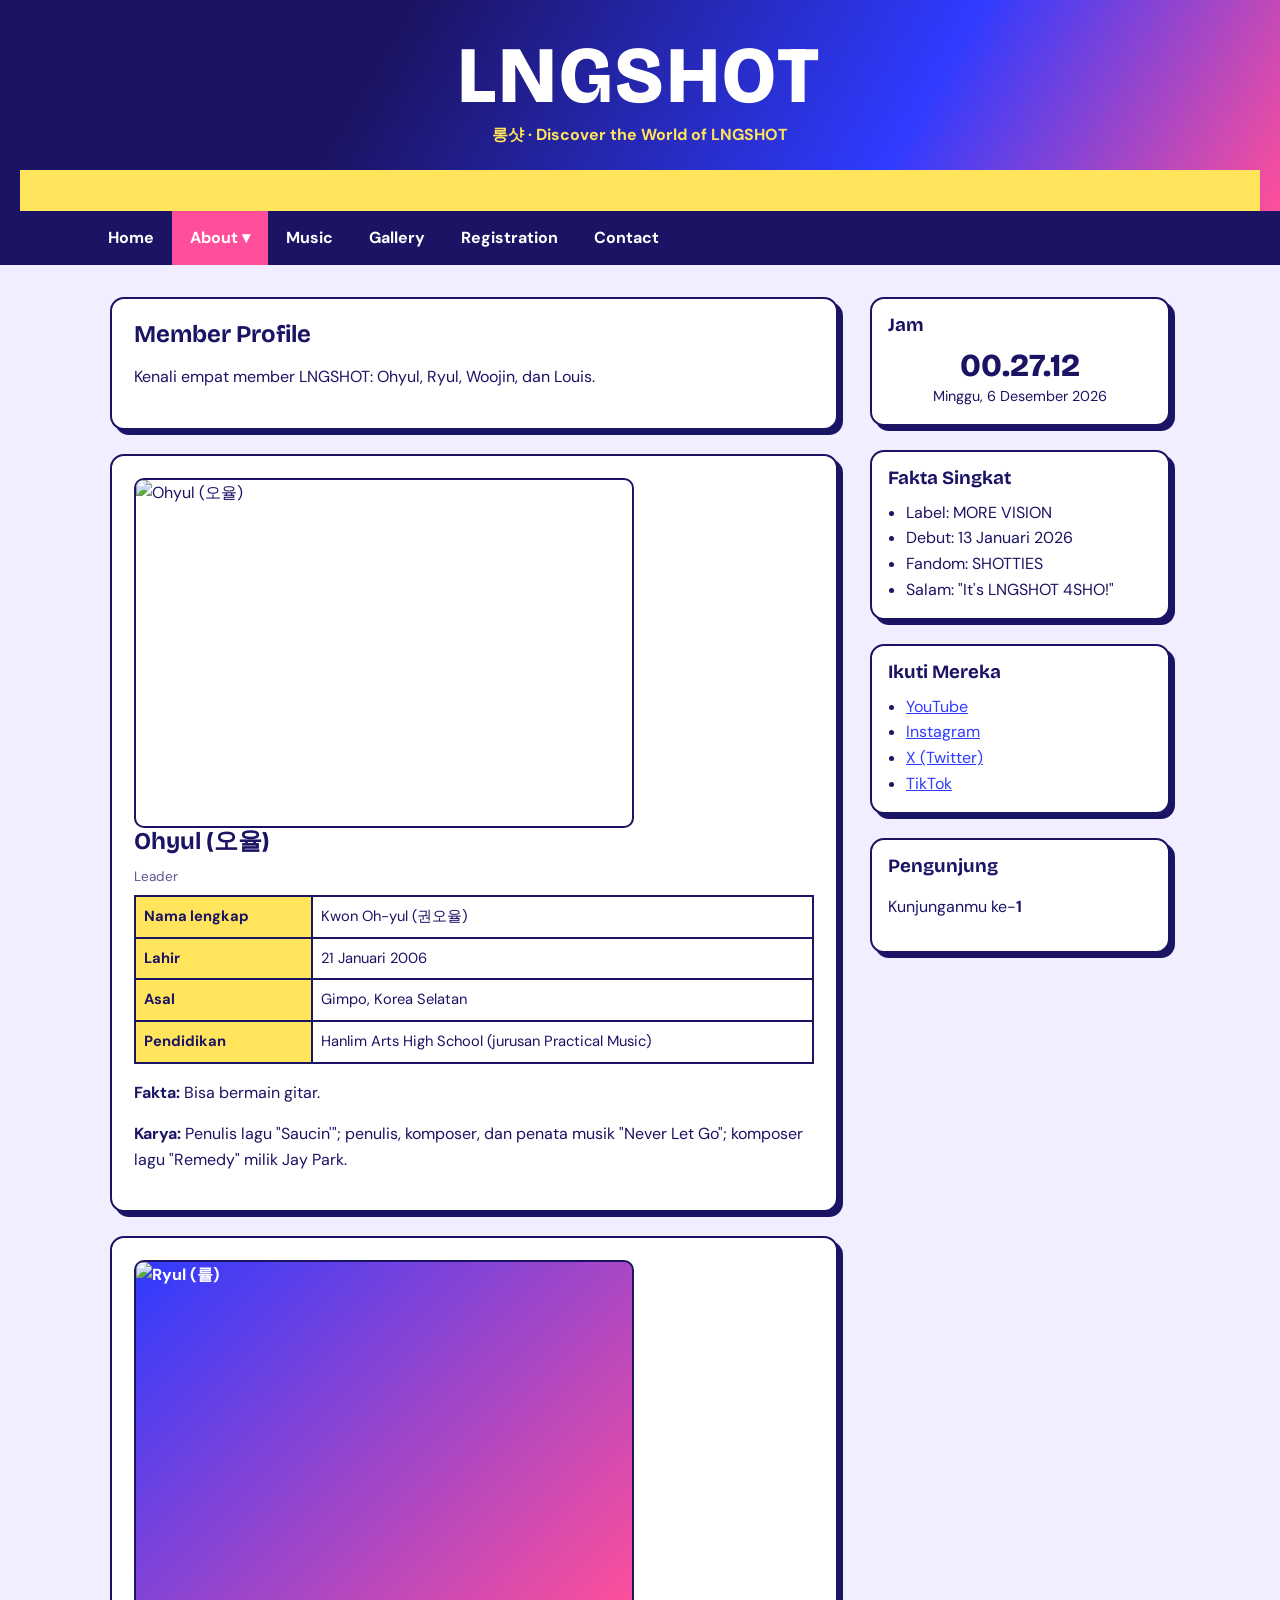
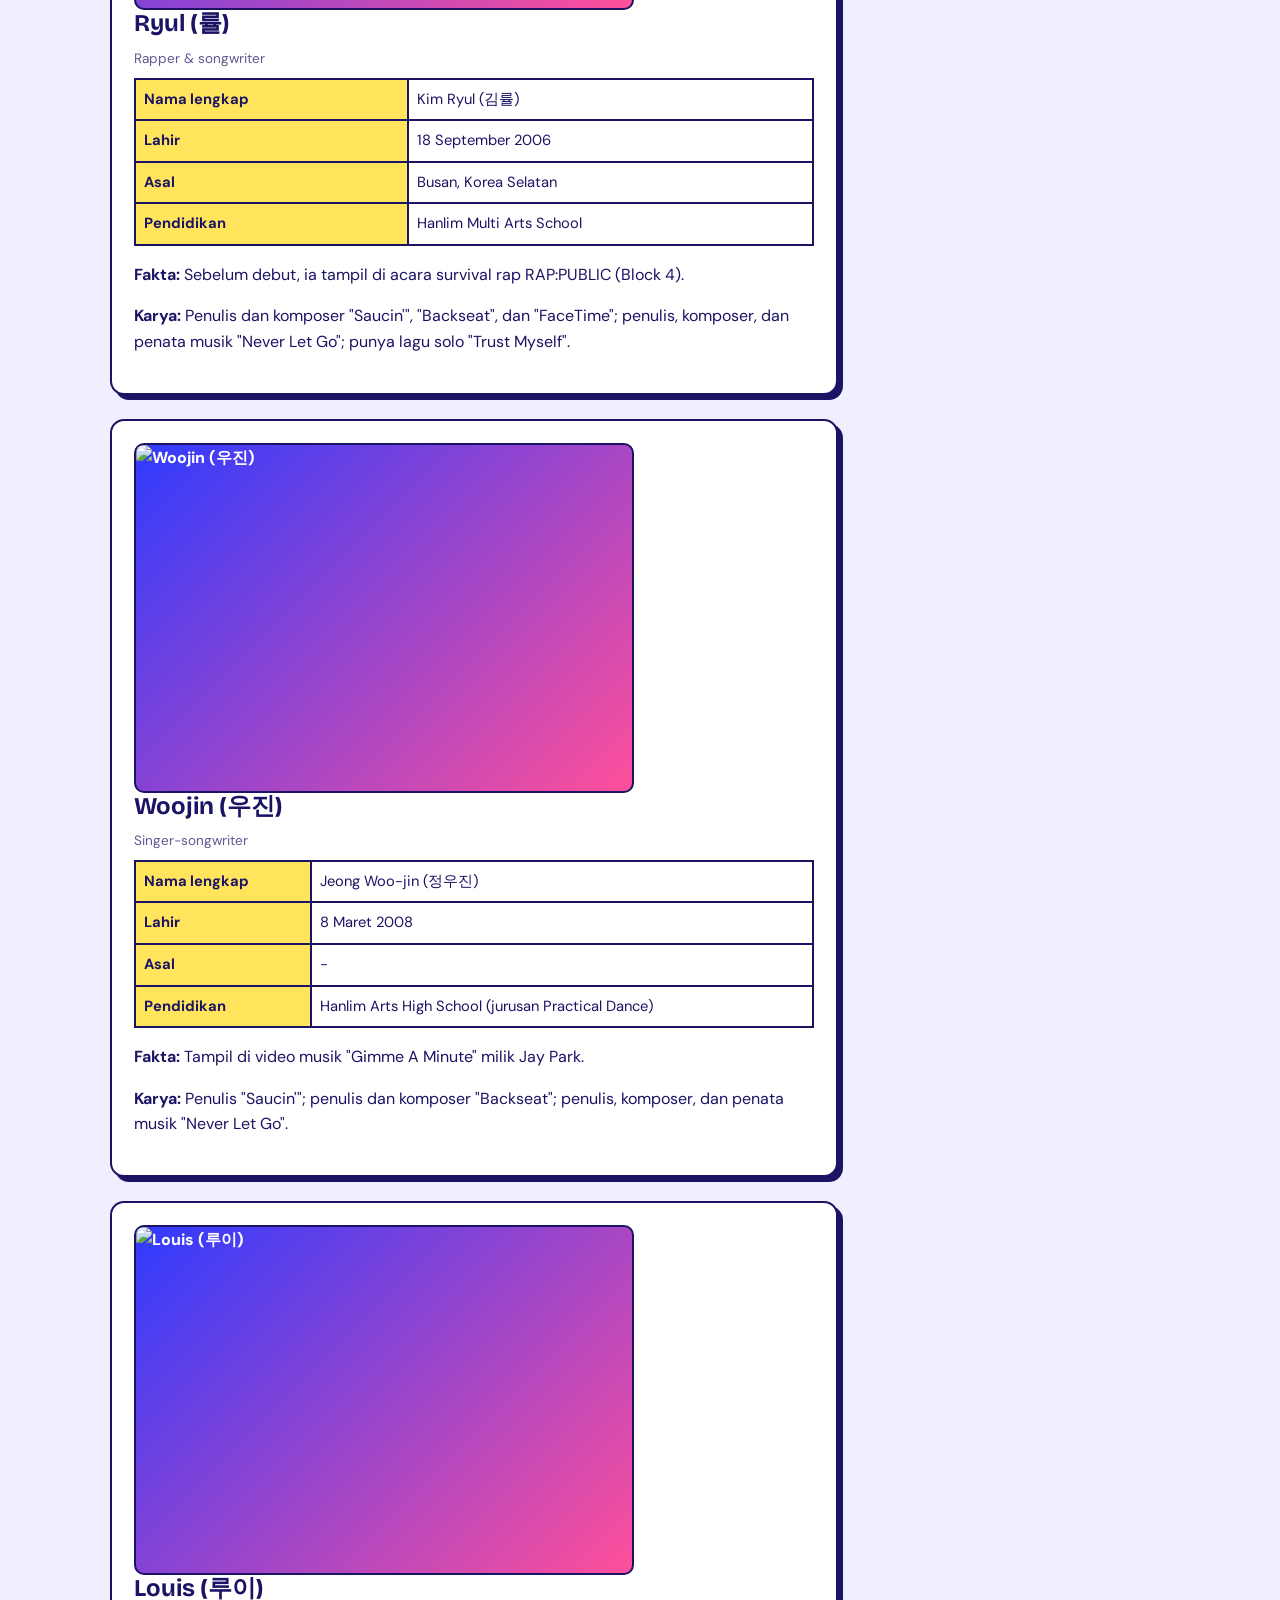
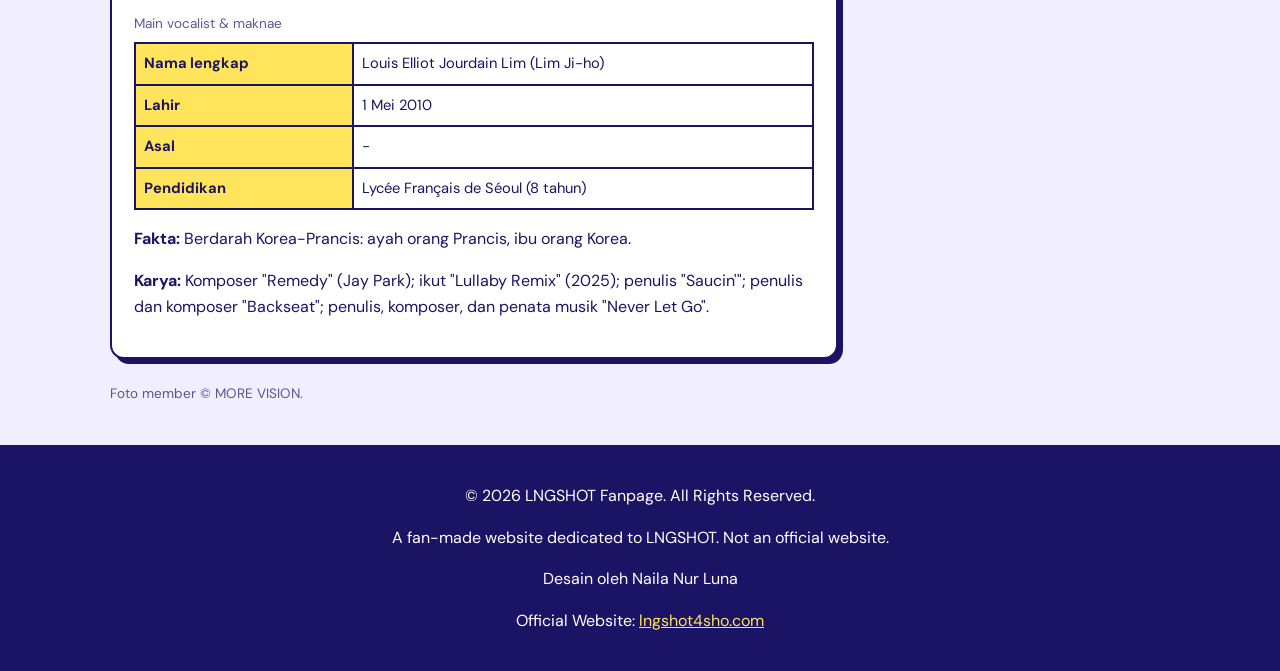
==== members.html @ 4c4c0365 "Add files via upload" ====
<!DOCTYPE html>
<html lang="id">
<head>
    <meta charset="UTF-8">
    <meta name="viewport" content="width=device-width, initial-scale=1">
    <title>Member Profile | LNGSHOT Fanpage</title>
    <link rel="icon" href="data:image/svg+xml,%3Csvg xmlns='http://www.w3.org/2000/svg' viewBox='0 0 100 100'%3E%3Ctext y='.9em' font-size='90'%3E%F0%9F%8E%AF%3C/text%3E%3C/svg%3E">
    <link rel="preconnect" href="https://fonts.googleapis.com">
    <link href="https://fonts.googleapis.com/css2?family=Bricolage+Grotesque:wght@600;800&family=DM+Sans:wght@400;500;700&display=swap" rel="stylesheet">
    <link rel="stylesheet" href="style.css">
</head>
<body>

<!-- HEADER -->
<header class="header">
    <p class="logo">LNGSHOT</p>
    <p class="tagline">롱샷 &middot; Discover the World of LNGSHOT</p>
    <div class="marquee">
        <span>IT'S LNGSHOT 4SHO! &#9733; HELLO, WE ARE LNGSHOT! &#9733; MEET THE MEMBERS! &#9733; WELCOME, SHOTTIES! &#9733;</span>
    </div>
</header>

<!-- NAVIGASI -->
<nav class="nav">
    <ul>
        <li><a href="index.html">Home</a></li>
        <li class="has-sub">
            <a href="about.html" class="aktif">About &#9662;</a>
            <ul class="dropdown">
                <li><a href="about.html">Group Profile</a></li>
                <li><a href="members.html">Member Profile</a></li>
                <li><a href="funfacts.html">Fun Facts</a></li>
            </ul>
        </li>
        <li><a href="music.html">Music</a></li>
        <li><a href="gallery.html">Gallery</a></li>
        <li><a href="registration.html">Registration</a></li>
        <li><a href="contact.html">Contact</a></li>
    </ul>
</nav>

<!-- WRAPPER-->
<div class="wrap">

    <!-- MAIN BODY -->
    <main>

        <section class="box">
            <h1>Member Profile</h1>
            <p>Kenali empat member LNGSHOT: Ohyul, Ryul, Woojin, dan Louis.</p>
        </section>

        <!-- MEMBER: OHYUL -->
        <article class="box member" id="ohyul">

            <img class="foto-member" src="images/ohyul-swish.jpg" alt="Ohyul (오율)">
            <div>
                <h2>Ohyul (오율)</h2>
                <p class="meta">Leader</p>

                <table>
                    <tr><th>Nama lengkap</th><td>Kwon Oh-yul (권오율)</td></tr>
                    <tr><th>Lahir</th><td>21 Januari 2006</td></tr>
                    <tr><th>Asal</th><td>Gimpo, Korea Selatan</td></tr>
                    <tr><th>Pendidikan</th><td>Hanlim Arts High School (jurusan Practical Music)</td></tr>
                </table>

                <p><strong>Fakta:</strong> Bisa bermain gitar.</p>
                <p><strong>Karya:</strong> Penulis lagu "Saucin'"; penulis, komposer, dan penata musik "Never Let Go"; komposer lagu "Remedy" milik Jay Park.</p>
            </div>

        </article>

        <!-- MEMBER: RYUL -->
        <article class="box member" id="ryul">
            <img class="foto foto-member" src="images/ryul-swish.jpg" alt="Ryul (률)">
            <div>
                <h2>Ryul (률)</h2>
                <p class="meta">Rapper &amp; songwriter</p>
                <table>
                    <tr><th>Nama lengkap</th><td>Kim Ryul (김률)</td></tr>
                    <tr><th>Lahir</th><td>18 September 2006</td></tr>
                    <tr><th>Asal</th><td>Busan, Korea Selatan</td></tr>
                    <tr><th>Pendidikan</th><td>Hanlim Multi Arts School</td></tr>
                </table>
                <p><strong>Fakta:</strong> Sebelum debut, ia tampil di acara survival rap RAP:PUBLIC (Block 4).</p>
                <p><strong>Karya:</strong> Penulis dan komposer "Saucin'", "Backseat", dan "FaceTime"; penulis, komposer, dan penata musik "Never Let Go"; punya lagu solo "Trust Myself".</p>
            </div>
        </article>

        <!-- MEMBER: WOOJIN -->
        <article class="box member" id="woojin">
            <img class="foto foto-member" src="images/woojin.jpg" alt="Woojin (우진)">
            <div>
                <h2>Woojin (우진)</h2>
                <p class="meta">Singer-songwriter</p>
                <table>
                    <tr><th>Nama lengkap</th><td>Jeong Woo-jin (정우진)</td></tr>
                    <tr><th>Lahir</th><td>8 Maret 2008</td></tr>
                    <tr><th>Asal</th><td>-</td></tr>
                    <tr><th>Pendidikan</th><td>Hanlim Arts High School (jurusan Practical Dance)</td></tr>
                </table>
                <p><strong>Fakta:</strong> Tampil di video musik "Gimme A Minute" milik Jay Park.</p>
                <p><strong>Karya:</strong> Penulis "Saucin'"; penulis dan komposer "Backseat"; penulis, komposer, dan penata musik "Never Let Go".</p>
            </div>
        </article>

        <!-- MEMBER: LOUIS -->
        <article class="box member" id="louis">
            <img class="foto foto-member" src="images/louis-swish.jpg" alt="Louis (루이)">
            <div>
                <h2>Louis (루이)</h2>
                <p class="meta">Main vocalist &amp; maknae</p>
                <table>
                    <tr><th>Nama lengkap</th><td>Louis Elliot Jourdain Lim (Lim Ji-ho)</td></tr>
                    <tr><th>Lahir</th><td>1 Mei 2010</td></tr>
                    <tr><th>Asal</th><td>-</td></tr>
                    <tr><th>Pendidikan</th><td>Lycée Français de Séoul (8 tahun)</td></tr>
                </table>
                <p><strong>Fakta:</strong> Berdarah Korea-Prancis: ayah orang Prancis, ibu orang Korea.</p>
                <p><strong>Karya:</strong> Komposer "Remedy" (Jay Park); ikut "Lullaby Remix" (2025); penulis "Saucin'"; penulis dan komposer "Backseat"; penulis, komposer, dan penata musik "Never Let Go".</p>
            </div>
        </article>

        <p class="meta">Foto member &copy; MORE VISION.</p>

    </main>

    <!-- SIDEBAR -->
    <aside class="side">
        <div class="box"><h3>Jam</h3><div id="jam">--:--:--</div><p id="tanggal"></p></div>
        <div class="box"><h3>Fakta Singkat</h3>
            <ul><li>Label: MORE VISION</li><li>Debut: 13 Januari 2026</li><li>Fandom: SHOTTIES</li><li>Salam: "It's LNGSHOT 4SHO!"</li></ul></div>
        <div class="box"><h3>Ikuti Mereka</h3>
            <ul>
                <li><a href="https://www.youtube.com/@LNGSHOT4SHO">YouTube</a></li>
                <li><a href="https://www.instagram.com/lngshot4sho">Instagram</a></li>
                <li><a href="https://x.com/LNGSHOT4sho">X (Twitter)</a></li>
                <li><a href="https://www.tiktok.com/@lngshot4sho">TikTok</a></li>
            </ul></div>
        <div class="box"><h3>Pengunjung</h3><p>Kunjunganmu ke-<strong id="counter">1</strong></p></div>
    </aside>

</div>

<!-- FOOTER -->
<footer class="footer">
    <p>&copy; 2026 LNGSHOT Fanpage. All Rights Reserved.</p>
    <p>A fan-made website dedicated to LNGSHOT. Not an official website.</p>
    <p>Desain oleh Naila Nur Luna</p>
    <p>Official Website: <a href="https://lngshot4sho.com/">lngshot4sho.com</a></p>
</footer>

<script src="script.js"></script>
</body>
</html>
---- style.css ----
/* ===== 1. Variabel (ganti warna/font di sini) ===== */
:root{--ink:#1b1464;--biru:#2f3bff;--pink:#ff4f9a;--kuning:#ffe45c;--bg:#f1efff;--putih:#fff;--error:#c4194d;
--judul:"Bricolage Grotesque","Arial Black",sans-serif;--isi:"DM Sans",Arial,sans-serif}
*{box-sizing:border-box}
body{margin:0;background:var(--bg);color:var(--ink);font-family:var(--isi);line-height:1.6}
a{color:var(--biru)}
h1,h2,h3{font-family:var(--judul);line-height:1.15;margin:0 0 10px}

/* ===== 2. Header + tulisan berjalan ===== */
.header{background:linear-gradient(120deg,var(--ink) 30%,var(--biru) 70%,var(--pink));color:var(--putih);padding:36px 20px 0;text-align:center}
.logo{font:800 clamp(2.4rem,9vw,5rem)/1 var(--judul);letter-spacing:.04em;margin:0}
.tagline{margin:6px 0 22px;color:var(--kuning);font-weight:700}
.marquee{background:var(--kuning);color:var(--ink);overflow:hidden;white-space:nowrap;font-weight:800;padding:8px 0}
.marquee span{display:inline-block;padding-left:100%;animation:jalan 22s linear infinite}
@keyframes jalan{to{transform:translateX(-100%)}}

/* ===== 3. Navigasi + dropdown ===== */
.nav{background:var(--ink);position:sticky;top:0;z-index:5}
.nav ul{list-style:none;margin:0 auto;padding:0;max-width:1100px;display:flex;flex-wrap:wrap}
.nav li{position:relative}
.nav a{display:block;padding:14px 18px;color:var(--putih);text-decoration:none;font-weight:700}
.nav a:hover,.nav a.aktif{background:var(--pink)}
.nav .dropdown{display:none;position:absolute;left:0;top:100%;margin:0;padding:0;max-width:none;background:var(--ink);min-width:220px;flex-direction:column}
.has-sub:hover .dropdown,.has-sub:has(:focus-visible) .dropdown{display:flex}

/* ===== 4. Layout utama: konten + sidebar ===== */
.wrap{max-width:1100px;margin:0 auto;padding:32px 20px;display:grid;grid-template-columns:1fr 300px;gap:32px;align-items:start}
.box{background:var(--putih);border:2px solid var(--ink);border-radius:14px;padding:22px;box-shadow:5px 5px 0 var(--ink);margin-bottom:24px}
.box h2 a{color:var(--ink);text-decoration:none}
.box h2 a:hover{color:var(--biru)}
.meta{font-size:.85rem;opacity:.7;margin:0 0 8px}
.btn{display:inline-block;background:var(--biru);color:var(--putih);padding:8px 16px;border:2px solid var(--ink);border-radius:8px;text-decoration:none;font-weight:700}
.btn:hover{background:var(--pink)}
table{width:100%;border-collapse:collapse;font-size:.92rem}
th,td{border:2px solid var(--ink);padding:8px;text-align:left;vertical-align:top}
th{background:var(--kuning)}
.timeline{list-style:none;padding:0;border-left:4px solid var(--pink);margin-left:6px}
.timeline li{padding:0 0 14px 16px}
.bagan{text-align:center}.bagan .node{display:inline-block;background:var(--kuning);border:2px solid var(--ink);border-radius:10px;padding:8px 16px;font-weight:700;margin:4px}
.bagan .garis{height:20px;border-left:3px solid var(--ink);width:0;margin:0 auto}

/* ===== 5. Sidebar ===== */
.side .box{padding:16px}
#jam{font:800 2rem var(--judul);text-align:center}
#tanggal{text-align:center;margin:0;font-size:.9rem}
.side ul{padding-left:18px;margin:0}

/* ===== 6. Galeri ===== */
.foto{aspect-ratio:4/3;border:2px solid var(--ink);border-radius:10px;display:grid;place-items:center;color:var(--putih);font-weight:800;background:linear-gradient(135deg,var(--biru),var(--pink))}
.foto:nth-child(even){background:linear-gradient(135deg,var(--ink),var(--biru))}


/* ===== 6b. Galeri Album ===== */

.galeri {
    display: grid;
    grid-template-columns: repeat(2, minmax(0, 1fr));
    gap: 20px;
    width: 100%;
    min-width: 0;
}

/* Kotak setiap album */
.galeri figure {
    width: 100%;
    min-width: 0;
    margin: 0;
    padding: 10px;
    background: var(--putih);
    border: 2px solid var(--ink);
    border-radius: 12px;
    box-shadow: 4px 4px 0 var(--ink);
    transition: transform .3s;
}

/* Efek saat kursor diarahkan ke album */
.galeri figure:hover {
    transform: translateY(-5px);
}

/* Ukuran foto album */
.galeri img {
    display: block;
    width: 100%;
    height: auto;
    aspect-ratio: 1 / 1;
    object-fit: contain;
    object-position: center;
    max-width: 100%;
    border: 2px solid var(--ink);
    border-radius: 8px;
}

/* Tulisan nama album */
.galeri figcaption {
    text-align: center;
    font-size: .9rem;
    margin-top: 10px;
    line-height: 1.5;
    color: var(--ink);
}

/* Mencegah konten melebar */
main {
    min-width: 0;
}

/* Tampilan di HP */
@media(max-width:600px) {
    .galeri {
        grid-template-columns: 1fr;
    }
}
/* Foto profil member */
.foto-member {
    display: block;
    width: 100%;
    max-width: 500px;
    height: 350px;
    object-fit: cover;
    object-position: center;
    border: 2px solid var(--ink);
    border-radius: 10px;
}


/* ===== 7. Form (registration & contact) ===== */
.field{margin:0 0 18px;padding:0;border:0}
label,legend{font-weight:700;display:block;margin-bottom:6px}
input[type=text],input[type=email],select,textarea{width:100%;padding:11px 12px;font:inherit;color:var(--ink);background:var(--bg);border:2px solid var(--ink);border-radius:8px}
:focus-visible{outline:3px solid var(--biru);outline-offset:2px}
.input-ig{display:flex}.input-ig span{display:grid;place-items:center;padding:0 14px;background:var(--kuning);border:2px solid var(--ink);border-right:0;border-radius:8px 0 0 8px;font-weight:700}
.input-ig input{border-radius:0 8px 8px 0}
.pilihan{display:flex;flex-wrap:wrap;gap:8px 18px}
.pilihan label,.setuju{font-weight:500;display:flex;gap:8px;align-items:center;margin:0}
input[type=radio],input[type=checkbox]{accent-color:var(--biru);width:18px;height:18px}
.error{display:block;min-height:1.2em;color:var(--error);font-size:.85rem;margin-top:4px}
.invalid{border-color:var(--error)!important}
button{margin-top:12px;width:100%;padding:13px;font:800 1.05rem var(--judul);color:var(--putih);background:var(--biru);border:2px solid var(--ink);border-radius:10px;cursor:pointer;box-shadow:4px 4px 0 var(--ink)}
button:hover{background:var(--pink)}
.sukses{margin-top:16px;padding:14px;background:var(--kuning);border:2px solid var(--ink);border-radius:10px;font-weight:700}
.kartu{background:var(--ink);color:var(--putih);border-radius:16px;padding:24px;box-shadow:6px 6px 0 var(--pink);transform:rotate(-2deg);transition:transform .3s;max-width:380px;margin:0 auto 24px}
.kartu.aktif{transform:none}
.kartu-label{margin:0;font-size:.8rem;letter-spacing:.08em;color:var(--kuning)}
.kartu-nama{margin:16px 0 0;font:800 1.6rem/1.1 var(--judul);overflow-wrap:anywhere}
.kartu-ig{margin:4px 0 14px;color:var(--pink);font-weight:700}
dl{display:flex;gap:28px;margin:0}dt{font-size:.75rem;opacity:.7}dd{margin:0;font-weight:700}
.kartu-footer{margin:14px 0 0;font:800 1rem var(--judul)}

/* ===== 8. Footer ===== */
.footer{background:var(--ink);color:var(--putih);text-align:center;padding:22px 20px}
.footer a{color:var(--kuning)}

/* ===== 9. Responsive ===== */
@media(max-width:860px){.wrap{grid-template-columns:1fr}.nav .dropdown{position:static}}
@media(prefers-reduced-motion:reduce){.marquee span{animation:none;padding-left:0}.kartu{transition:none}}
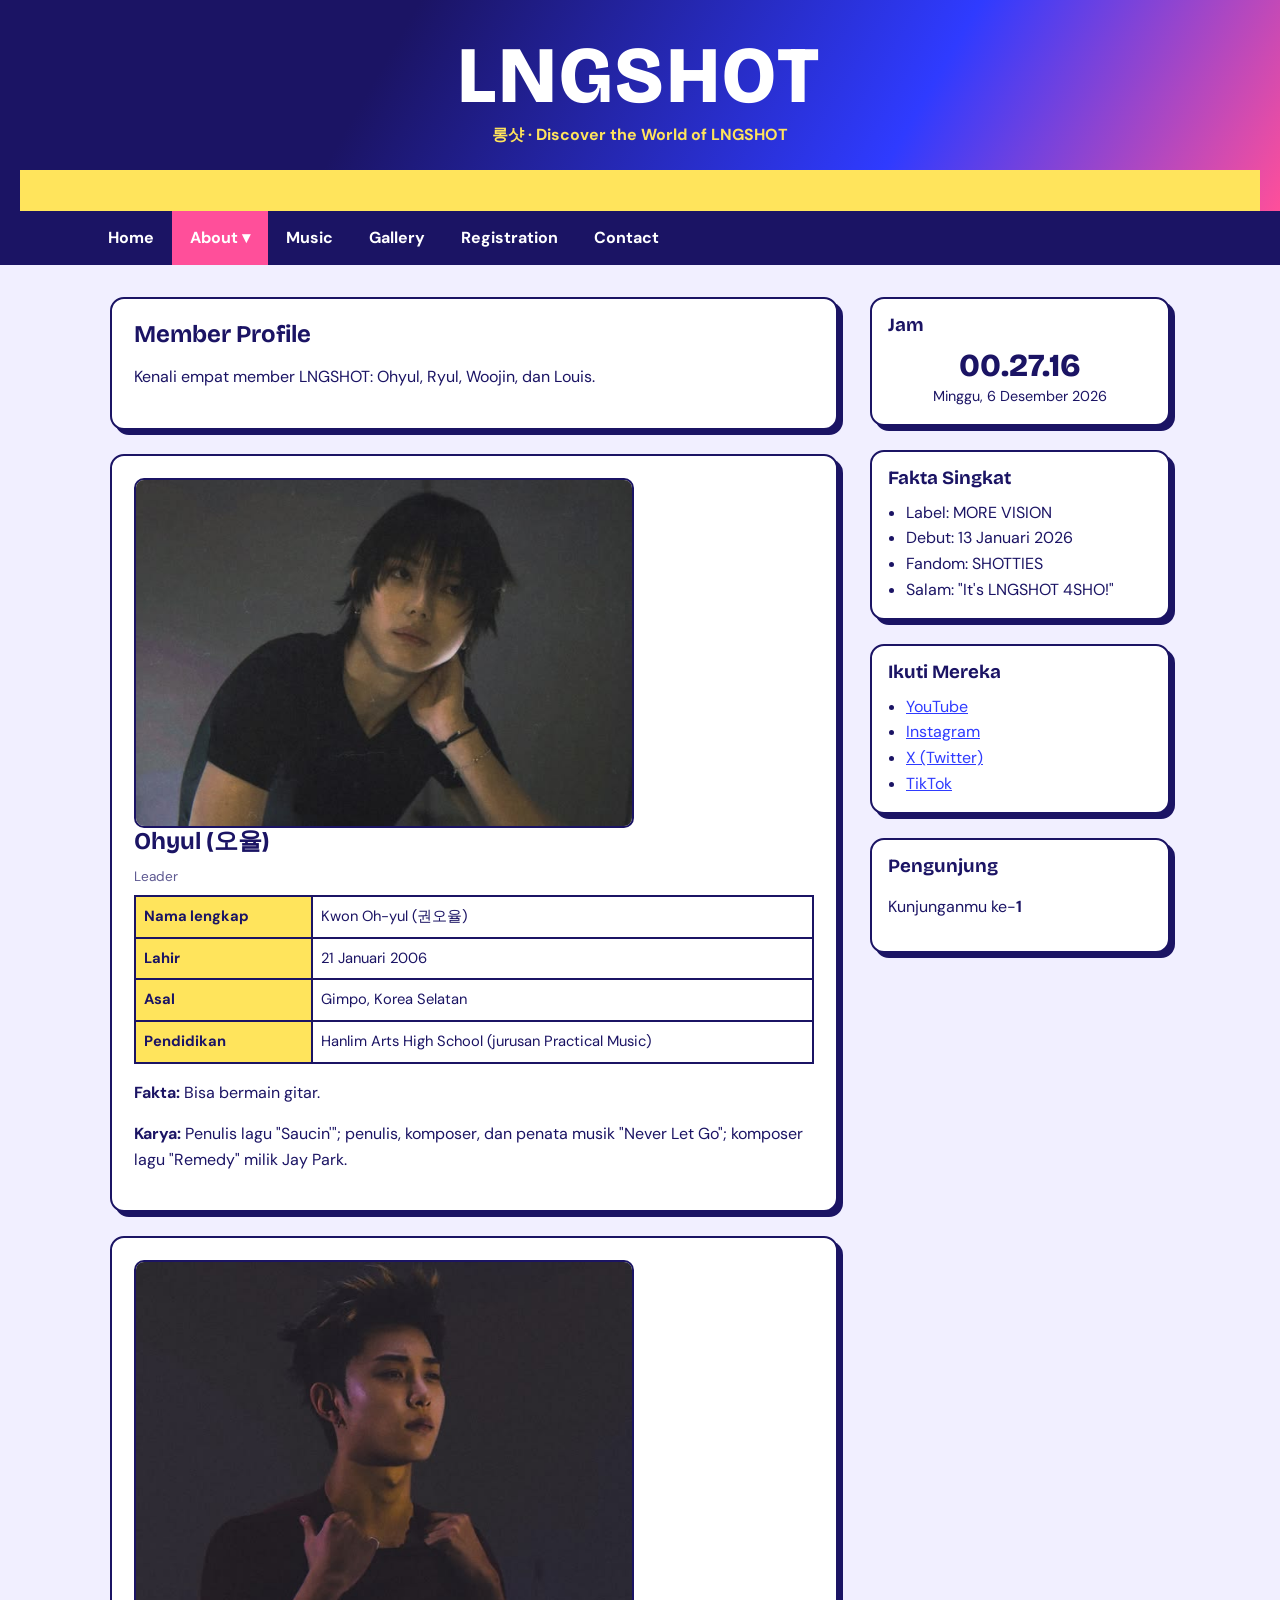
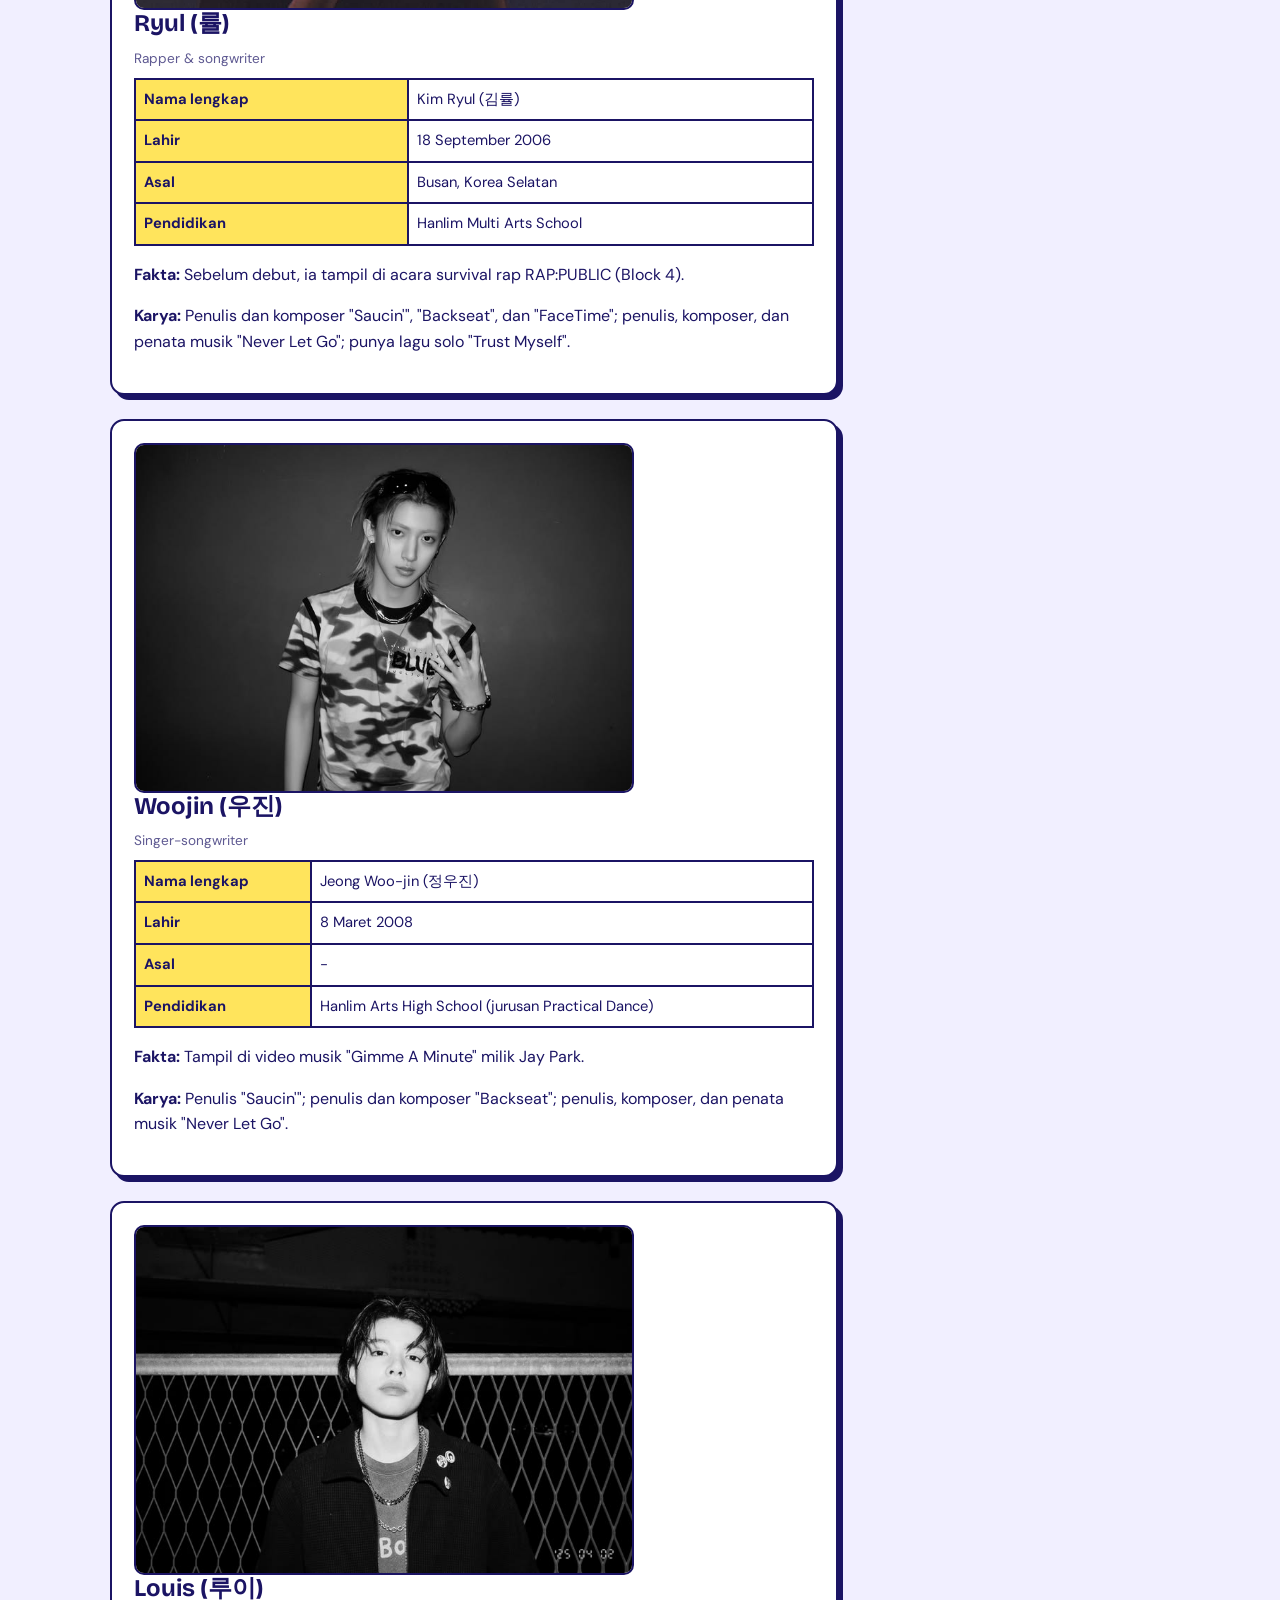
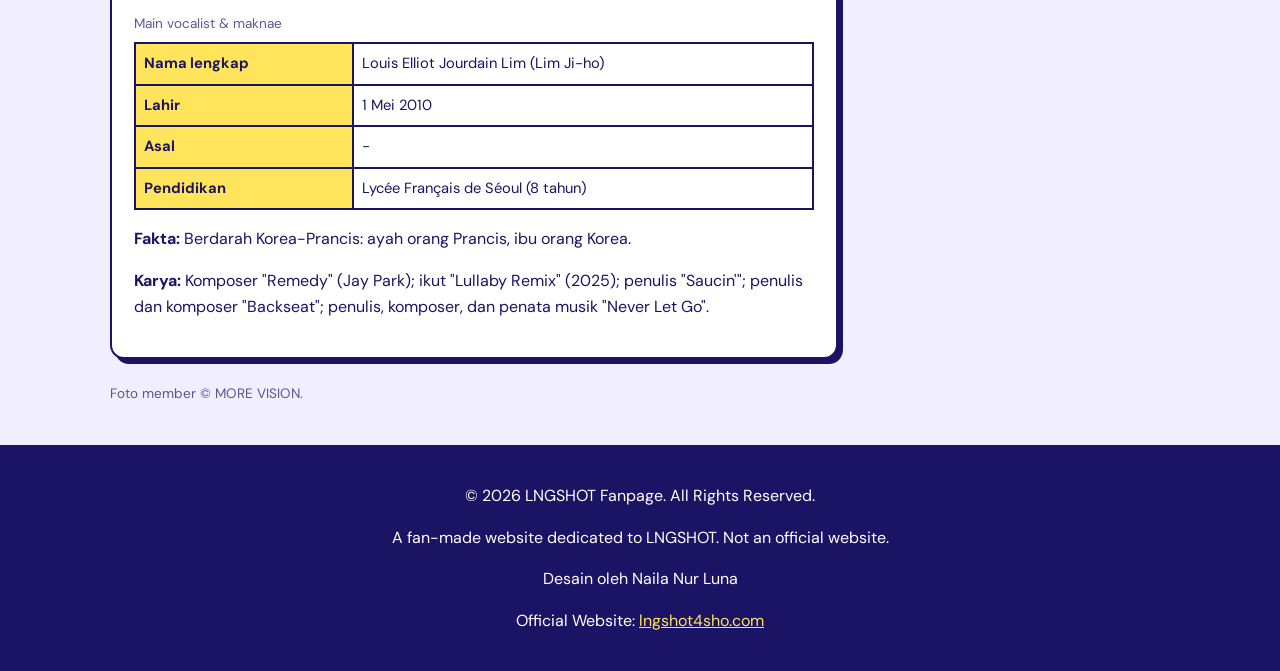
==== commit 7d5c4248: "Add files via upload" ====
--- a/members.html
+++ b/members.html
@@ -73,7 +73,7 @@
 
         <!-- MEMBER: RYUL -->
         <article class="box member" id="ryul">
-            <img class="foto foto-member" src="images/ryul-swish.jpg" alt="Ryul (률)">
+            <img class="foto-member" src="images/ryul-swish.jpg" alt="Ryul (률)">
             <div>
                 <h2>Ryul (률)</h2>
                 <p class="meta">Rapper &amp; songwriter</p>
@@ -90,7 +90,7 @@
 
         <!-- MEMBER: WOOJIN -->
         <article class="box member" id="woojin">
-            <img class="foto foto-member" src="images/woojin.jpg" alt="Woojin (우진)">
+            <img class="foto-member" src="images/woojin.jpg" alt="Woojin (우진)">
             <div>
                 <h2>Woojin (우진)</h2>
                 <p class="meta">Singer-songwriter</p>
@@ -107,7 +107,7 @@
 
         <!-- MEMBER: LOUIS -->
         <article class="box member" id="louis">
-            <img class="foto foto-member" src="images/louis-swish.jpg" alt="Louis (루이)">
+            <img class="foto-member" src="images/louis-swish.jpg" alt="Louis (루이)">
             <div>
                 <h2>Louis (루이)</h2>
                 <p class="meta">Main vocalist &amp; maknae</p>
--- a/style.css
+++ b/style.css
@@ -1,5 +1,5 @@
 /* ===== 1. Variabel (ganti warna/font di sini) ===== */
-:root{--ink:#1b1464;--biru:#2f3bff;--pink:#ff4f9a;--kuning:#ffe45c;--bg:#f1efff;--putih:#fff;--error:#c4194d;
+:root{--ink:#1b1464;--biru:#2f3bff;--pink:#ff4f9a;--kuning:#ffe45c;--bg:#f1efff;--putih:#fff;
 --judul:"Bricolage Grotesque","Arial Black",sans-serif;--isi:"DM Sans",Arial,sans-serif}
 *{box-sizing:border-box}
 body{margin:0;background:var(--bg);color:var(--ink);font-family:var(--isi);line-height:1.6}
@@ -21,7 +21,7 @@
 .nav a{display:block;padding:14px 18px;color:var(--putih);text-decoration:none;font-weight:700}
 .nav a:hover,.nav a.aktif{background:var(--pink)}
 .nav .dropdown{display:none;position:absolute;left:0;top:100%;margin:0;padding:0;max-width:none;background:var(--ink);min-width:220px;flex-direction:column}
-.has-sub:hover .dropdown,.has-sub:has(:focus-visible) .dropdown{display:flex}
+.has-sub:hover .dropdown,.has-sub:has(:focus-visible) .dropdown,.has-sub.buka .dropdown{display:flex}
 
 /* ===== 4. Layout utama: konten + sidebar ===== */
 .wrap{max-width:1100px;margin:0 auto;padding:32px 20px;display:grid;grid-template-columns:1fr 300px;gap:32px;align-items:start}
@@ -39,112 +39,45 @@
 .bagan{text-align:center}.bagan .node{display:inline-block;background:var(--kuning);border:2px solid var(--ink);border-radius:10px;padding:8px 16px;font-weight:700;margin:4px}
 .bagan .garis{height:20px;border-left:3px solid var(--ink);width:0;margin:0 auto}
 
+/* Mencegah konten melebar */
+main{min-width:0}
+
 /* ===== 5. Sidebar ===== */
 .side .box{padding:16px}
 #jam{font:800 2rem var(--judul);text-align:center}
 #tanggal{text-align:center;margin:0;font-size:.9rem}
 .side ul{padding-left:18px;margin:0}
 
-/* ===== 6. Galeri ===== */
-.foto{aspect-ratio:4/3;border:2px solid var(--ink);border-radius:10px;display:grid;place-items:center;color:var(--putih);font-weight:800;background:linear-gradient(135deg,var(--biru),var(--pink))}
-.foto:nth-child(even){background:linear-gradient(135deg,var(--ink),var(--biru))}
-
-
-/* ===== 6b. Galeri Album ===== */
-
-.galeri {
-    display: grid;
-    grid-template-columns: repeat(2, minmax(0, 1fr));
-    gap: 20px;
-    width: 100%;
-    min-width: 0;
-}
+/* ===== 6. Galeri album + foto member ===== */
+.galeri{display:grid;grid-template-columns:repeat(2,minmax(0,1fr));gap:20px;width:100%;min-width:0}
 
 /* Kotak setiap album */
-.galeri figure {
-    width: 100%;
-    min-width: 0;
-    margin: 0;
-    padding: 10px;
-    background: var(--putih);
-    border: 2px solid var(--ink);
-    border-radius: 12px;
-    box-shadow: 4px 4px 0 var(--ink);
-    transition: transform .3s;
-}
+.galeri figure{width:100%;min-width:0;margin:0;padding:10px;background:var(--putih);border:2px solid var(--ink);border-radius:12px;box-shadow:4px 4px 0 var(--ink);transition:transform .3s}
+.galeri figure:hover{transform:translateY(-5px)}
 
-/* Efek saat kursor diarahkan ke album */
-.galeri figure:hover {
-    transform: translateY(-5px);
-}
+/* Foto album */
+.galeri img{display:block;width:100%;height:auto;aspect-ratio:1/1;object-fit:contain;object-position:center;max-width:100%;border:2px solid var(--ink);border-radius:8px}
 
-/* Ukuran foto album */
-.galeri img {
-    display: block;
-    width: 100%;
-    height: auto;
-    aspect-ratio: 1 / 1;
-    object-fit: contain;
-    object-position: center;
-    max-width: 100%;
-    border: 2px solid var(--ink);
-    border-radius: 8px;
-}
+/* Nama album */
+.galeri figcaption{text-align:center;font-size:.9rem;margin-top:10px;line-height:1.5;color:var(--ink)}
 
-/* Tulisan nama album */
-.galeri figcaption {
-    text-align: center;
-    font-size: .9rem;
-    margin-top: 10px;
-    line-height: 1.5;
-    color: var(--ink);
-}
+/* Foto profil member */
+.foto-member{display:block;width:100%;max-width:500px;height:350px;object-fit:cover;object-position:center;border:2px solid var(--ink);border-radius:10px}
 
-/* Mencegah konten melebar */
-main {
-    min-width: 0;
-}
-
-/* Tampilan di HP */
-@media(max-width:600px) {
-    .galeri {
-        grid-template-columns: 1fr;
-    }
-}
-/* Foto profil member */
-.foto-member {
-    display: block;
-    width: 100%;
-    max-width: 500px;
-    height: 350px;
-    object-fit: cover;
-    object-position: center;
-    border: 2px solid var(--ink);
-    border-radius: 10px;
-}
-
+/* Galeri jadi 1 kolom di HP */
+@media(max-width:600px){.galeri{grid-template-columns:1fr}}
 
 /* ===== 7. Form (registration & contact) ===== */
 .field{margin:0 0 18px;padding:0;border:0}
 label,legend{font-weight:700;display:block;margin-bottom:6px}
 input[type=text],input[type=email],select,textarea{width:100%;padding:11px 12px;font:inherit;color:var(--ink);background:var(--bg);border:2px solid var(--ink);border-radius:8px}
 :focus-visible{outline:3px solid var(--biru);outline-offset:2px}
-.input-ig{display:flex}.input-ig span{display:grid;place-items:center;padding:0 14px;background:var(--kuning);border:2px solid var(--ink);border-right:0;border-radius:8px 0 0 8px;font-weight:700}
-.input-ig input{border-radius:0 8px 8px 0}
 .pilihan{display:flex;flex-wrap:wrap;gap:8px 18px}
-.pilihan label,.setuju{font-weight:500;display:flex;gap:8px;align-items:center;margin:0}
-input[type=radio],input[type=checkbox]{accent-color:var(--biru);width:18px;height:18px}
-.error{display:block;min-height:1.2em;color:var(--error);font-size:.85rem;margin-top:4px}
-.invalid{border-color:var(--error)!important}
+.pilihan label{font-weight:500;display:flex;gap:8px;align-items:center;margin:0}
+input[type=radio]{accent-color:var(--biru);width:18px;height:18px}
 button{margin-top:12px;width:100%;padding:13px;font:800 1.05rem var(--judul);color:var(--putih);background:var(--biru);border:2px solid var(--ink);border-radius:10px;cursor:pointer;box-shadow:4px 4px 0 var(--ink)}
 button:hover{background:var(--pink)}
 .sukses{margin-top:16px;padding:14px;background:var(--kuning);border:2px solid var(--ink);border-radius:10px;font-weight:700}
-.kartu{background:var(--ink);color:var(--putih);border-radius:16px;padding:24px;box-shadow:6px 6px 0 var(--pink);transform:rotate(-2deg);transition:transform .3s;max-width:380px;margin:0 auto 24px}
-.kartu.aktif{transform:none}
-.kartu-label{margin:0;font-size:.8rem;letter-spacing:.08em;color:var(--kuning)}
-.kartu-nama{margin:16px 0 0;font:800 1.6rem/1.1 var(--judul);overflow-wrap:anywhere}
-.kartu-ig{margin:4px 0 14px;color:var(--pink);font-weight:700}
-dl{display:flex;gap:28px;margin:0}dt{font-size:.75rem;opacity:.7}dd{margin:0;font-weight:700}
 .kartu-footer{margin:14px 0 0;font:800 1rem var(--judul)}
 
 /* ===== 8. Footer ===== */
@@ -153,5 +86,4 @@
 
 /* ===== 9. Responsive ===== */
 @media(max-width:860px){.wrap{grid-template-columns:1fr}.nav .dropdown{position:static}}
-@media(prefers-reduced-motion:reduce){.marquee span{animation:none;padding-left:0}.kartu{transition:none}}
-
+@media(prefers-reduced-motion:reduce){.marquee span{animation:none;padding-left:0}}
